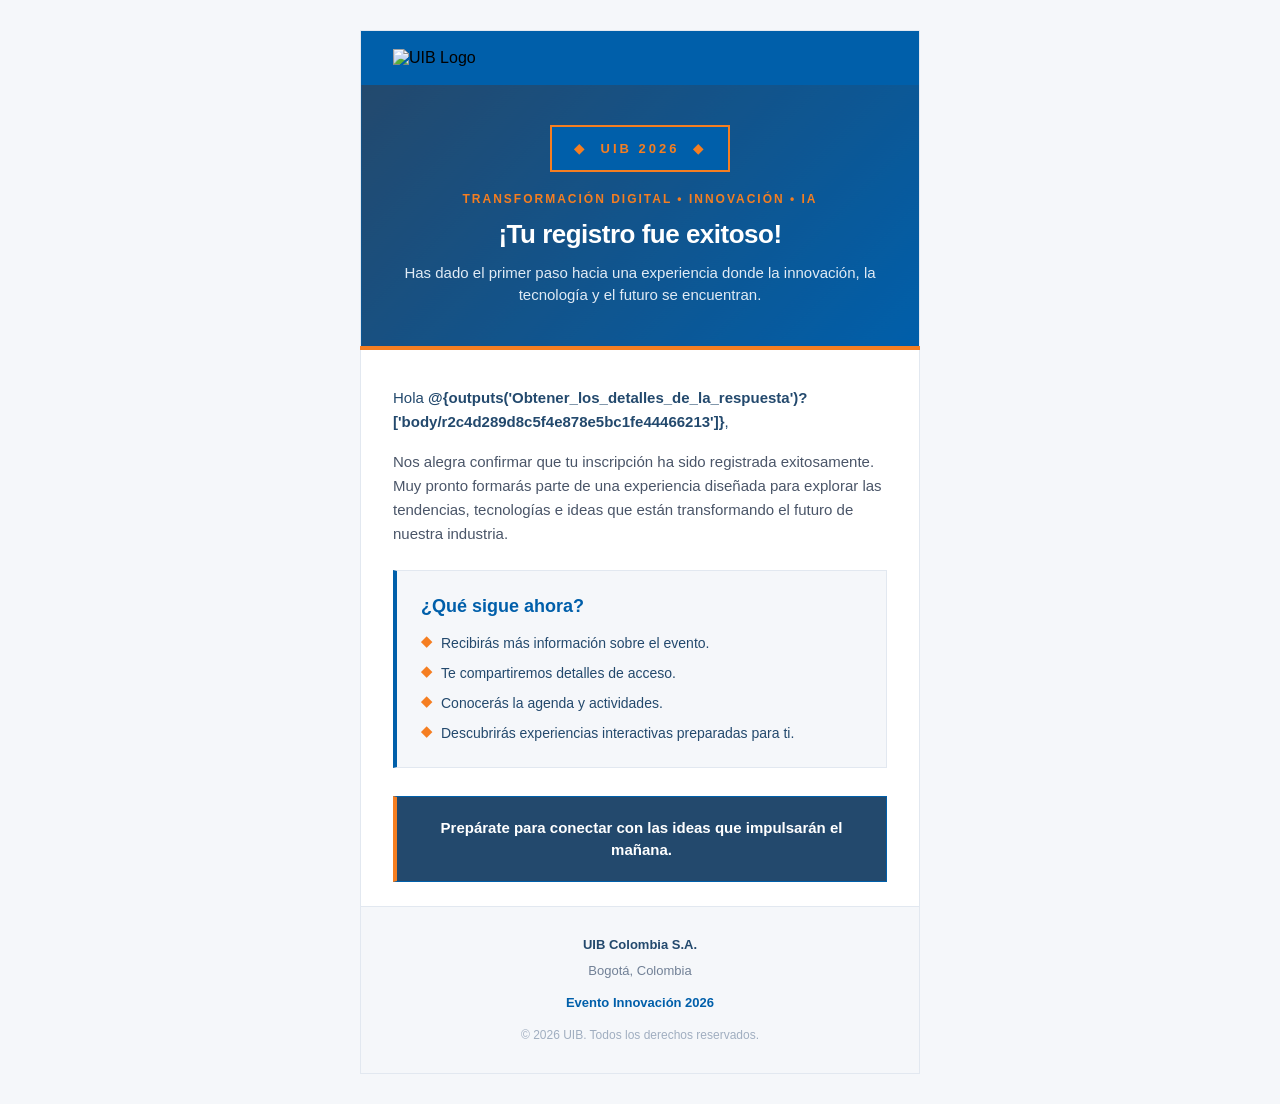
==== plantilla_confirmacion_uib_2026.html @ 64cf2544 "feat: Add futuristic UIB 2026 confirmation email template Co-authored-by: CamiloCortes29 <212961632+" ====
<!DOCTYPE html PUBLIC "-//W3C//DTD XHTML 1.0 Transitional//EN" "http://www.w3.org/TR/xhtml1/DTD/xhtml1-transitional.dtd">
<html xmlns="http://www.w3.org/1999/xhtml" xmlns:v="urn:schemas-microsoft-com:vml" xmlns:o="urn:schemas-microsoft-com:office:office">
<head>
  <meta http-equiv="Content-Type" content="text/html; charset=utf-8" />
  <meta name="viewport" content="width=device-width, initial-scale=1.0" />
  <!--[if gte mso 9]>
  <xml>
    <o:OfficeDocumentSettings>
      <o:AllowPNG/>
      <o:PixelsPerInch>96</o:PixelsPerInch>
    </o:OfficeDocumentSettings>
  </xml>
  <![endif]-->
  <title>Confirmación de Inscripción - UIB 2026</title>
</head>
<body style="margin: 0; padding: 0; background-color: #F5F7FA; font-family: Arial, Helvetica, sans-serif; -webkit-text-size-adjust: 100%; -ms-text-size-adjust: 100%;">

  <!-- Wrapper Table -->
  <table cellpadding="0" cellspacing="0" border="0" width="100%" style="background-color: #F5F7FA; margin: 0; padding: 30px 0;">
    <tr>
      <td align="center" style="padding: 0 10px;">

        <!-- Main Container (560px Width for Outlook & Mobile) -->
        <table cellpadding="0" cellspacing="0" border="0" width="560" style="width: 560px; max-width: 560px; background-color: #FFFFFF; border-collapse: collapse; margin: 0 auto; border: 1px solid #E2E8F0;">

          <!-- HEADER OBLIGATORIO -->
          <tr>
            <td style="background: #005FAA; padding: 18px 32px;">
              <table cellpadding="0" cellspacing="0" border="0" style="width: 100%;">
                <tbody>
                  <tr>
                    <td style="vertical-align: middle;">
                      <img src="https://uib.com.co/wp-content/uploads/2026/01/Logo-137x44.png" alt="UIB Logo" style="height: 18px; display: block; border: 0;" />
                    </td>
                  </tr>
                </tbody>
              </table>
            </td>
          </tr>

          <!-- HERO BLOCK FUTURISTA / TECNOLÓGICO -->
          <tr>
            <td style="background-color: #23496D; background-image: linear-gradient(135deg, #23496D 0%, #005FAA 100%); padding: 40px 32px; text-align: center; border-bottom: 4px solid #F57E21;">
              <table cellpadding="0" cellspacing="0" border="0" width="100%">
                <tr>
                  <td align="center">

                    <!-- Futuristic Graphic Badge / Icon Component -->
                    <table cellpadding="0" cellspacing="0" border="0" style="margin: 0 auto 20px auto;">
                      <tr>
                        <td align="center" style="background-color: #005FAA; border: 2px solid #F57E21; padding: 14px 22px; text-align: center;">
                          <span style="color: #F57E21; font-size: 13px; font-weight: bold; letter-spacing: 3px; text-transform: uppercase; font-family: Arial, Helvetica, sans-serif;">&#9670;&nbsp; UIB 2026 &nbsp;&#9670;</span>
                        </td>
                      </tr>
                    </table>

                    <!-- Sub Badge Tag -->
                    <p style="margin: 0 0 12px 0; color: #F57E21; font-size: 12px; font-weight: bold; text-transform: uppercase; letter-spacing: 2px;">
                      TRANSFORMACI&Oacute;N DIGITAL &bull; INNOVACI&Oacute;N &bull; IA
                    </p>

                    <!-- Title -->
                    <h1 style="margin: 0 0 12px 0; color: #FFFFFF; font-size: 26px; line-height: 32px; font-weight: bold; letter-spacing: -0.5px;">
                      &iexcl;Tu registro fue exitoso!
                    </h1>

                    <!-- Subtitle -->
                    <p style="margin: 0; color: #E0EBF5; font-size: 15px; line-height: 22px;">
                      Has dado el primer paso hacia una experiencia donde la innovaci&oacute;n, la tecnolog&iacute;a y el futuro se encuentran.
                    </p>

                  </td>
                </tr>
              </table>
            </td>
          </tr>

          <!-- BODY CONTENT -->
          <tr>
            <td style="padding: 36px 32px 24px 32px; background-color: #FFFFFF;">

              <!-- Personal Greeting & Message -->
              <table cellpadding="0" cellspacing="0" border="0" width="100%">
                <tr>
                  <td style="color: #23496D; font-size: 15px; line-height: 24px;">
                    <p style="margin: 0 0 16px 0;">
                      Hola <strong>@{outputs('Obtener_los_detalles_de_la_respuesta')?['body/r2c4d289d8c5f4e878e5bc1fe44466213']}</strong>,
                    </p>
                    <p style="margin: 0 0 24px 0; color: #4A5568;">
                      Nos alegra confirmar que tu inscripci&oacute;n ha sido registrada exitosamente. Muy pronto formar&aacute;s parte de una experiencia dise&ntilde;ada para explorar las tendencias, tecnolog&iacute;as e ideas que est&aacute;n transformando el futuro de nuestra industria.
                    </p>
                  </td>
                </tr>
              </table>

              <!-- CAJA DESTACADA: ¿Qué sigue ahora? -->
              <table cellpadding="0" cellspacing="0" border="0" width="100%" style="background-color: #F5F7FA; border-left: 4px solid #005FAA; border-top: 1px solid #E2E8F0; border-right: 1px solid #E2E8F0; border-bottom: 1px solid #E2E8F0; margin-bottom: 28px;">
                <tr>
                  <td style="padding: 24px;">

                    <h2 style="margin: 0 0 16px 0; color: #005FAA; font-size: 18px; font-weight: bold; line-height: 22px;">
                      &iquest;Qu&eacute; sigue ahora?
                    </h2>

                    <table cellpadding="0" cellspacing="0" border="0" width="100%">

                      <tr>
                        <td width="20" valign="top" style="padding-bottom: 10px; color: #F57E21; font-size: 14px; font-weight: bold;">
                          &#9670;
                        </td>
                        <td valign="top" style="padding-bottom: 10px; color: #23496D; font-size: 14px; line-height: 20px;">
                          Recibir&aacute;s m&aacute;s informaci&oacute;n sobre el evento.
                        </td>
                      </tr>

                      <tr>
                        <td width="20" valign="top" style="padding-bottom: 10px; color: #F57E21; font-size: 14px; font-weight: bold;">
                          &#9670;
                        </td>
                        <td valign="top" style="padding-bottom: 10px; color: #23496D; font-size: 14px; line-height: 20px;">
                          Te compartiremos detalles de acceso.
                        </td>
                      </tr>

                      <tr>
                        <td width="20" valign="top" style="padding-bottom: 10px; color: #F57E21; font-size: 14px; font-weight: bold;">
                          &#9670;
                        </td>
                        <td valign="top" style="padding-bottom: 10px; color: #23496D; font-size: 14px; line-height: 20px;">
                          Conocer&aacute;s la agenda y actividades.
                        </td>
                      </tr>

                      <tr>
                        <td width="20" valign="top" style="color: #F57E21; font-size: 14px; font-weight: bold;">
                          &#9670;
                        </td>
                        <td valign="top" style="color: #23496D; font-size: 14px; line-height: 20px;">
                          Descubrir&aacute;s experiencias interactivas preparadas para ti.
                        </td>
                      </tr>

                    </table>

                  </td>
                </tr>
              </table>

              <!-- CTA VISUAL (Sin botón funcional) -->
              <table cellpadding="0" cellspacing="0" border="0" width="100%" style="background-color: #23496D; text-align: center; border-radius: 0px;">
                <tr>
                  <td style="padding: 20px 24px; border: 1px solid #005FAA; border-left: 4px solid #F57E21;">
                    <p style="margin: 0; color: #FFFFFF; font-size: 15px; font-weight: bold; line-height: 22px;">
                      Prep&aacute;rate para conectar con las ideas que impulsar&aacute;n el ma&ntilde;ana.
                    </p>
                  </td>
                </tr>
              </table>

            </td>
          </tr>

          <!-- FOOTER NUEVO -->
          <tr>
            <td style="background-color: #F5F7FA; padding: 28px 32px; text-align: center; border-top: 1px solid #E2E8F0; color: #718096; font-size: 13px; line-height: 20px;">
              <p style="margin: 0 0 6px 0; font-weight: bold; color: #23496D;">
                UIB Colombia S.A.
              </p>
              <p style="margin: 0 0 12px 0; color: #718096;">
                Bogot&aacute;, Colombia
              </p>
              <p style="margin: 0 0 12px 0; font-weight: bold; color: #005FAA;">
                Evento Innovaci&oacute;n 2026
              </p>
              <p style="margin: 0; color: #A0AEC0; font-size: 12px;">
                &copy; 2026 UIB. Todos los derechos reservados.
              </p>
            </td>
          </tr>

        </table>

      </td>
    </tr>
  </table>

</body>
</html>
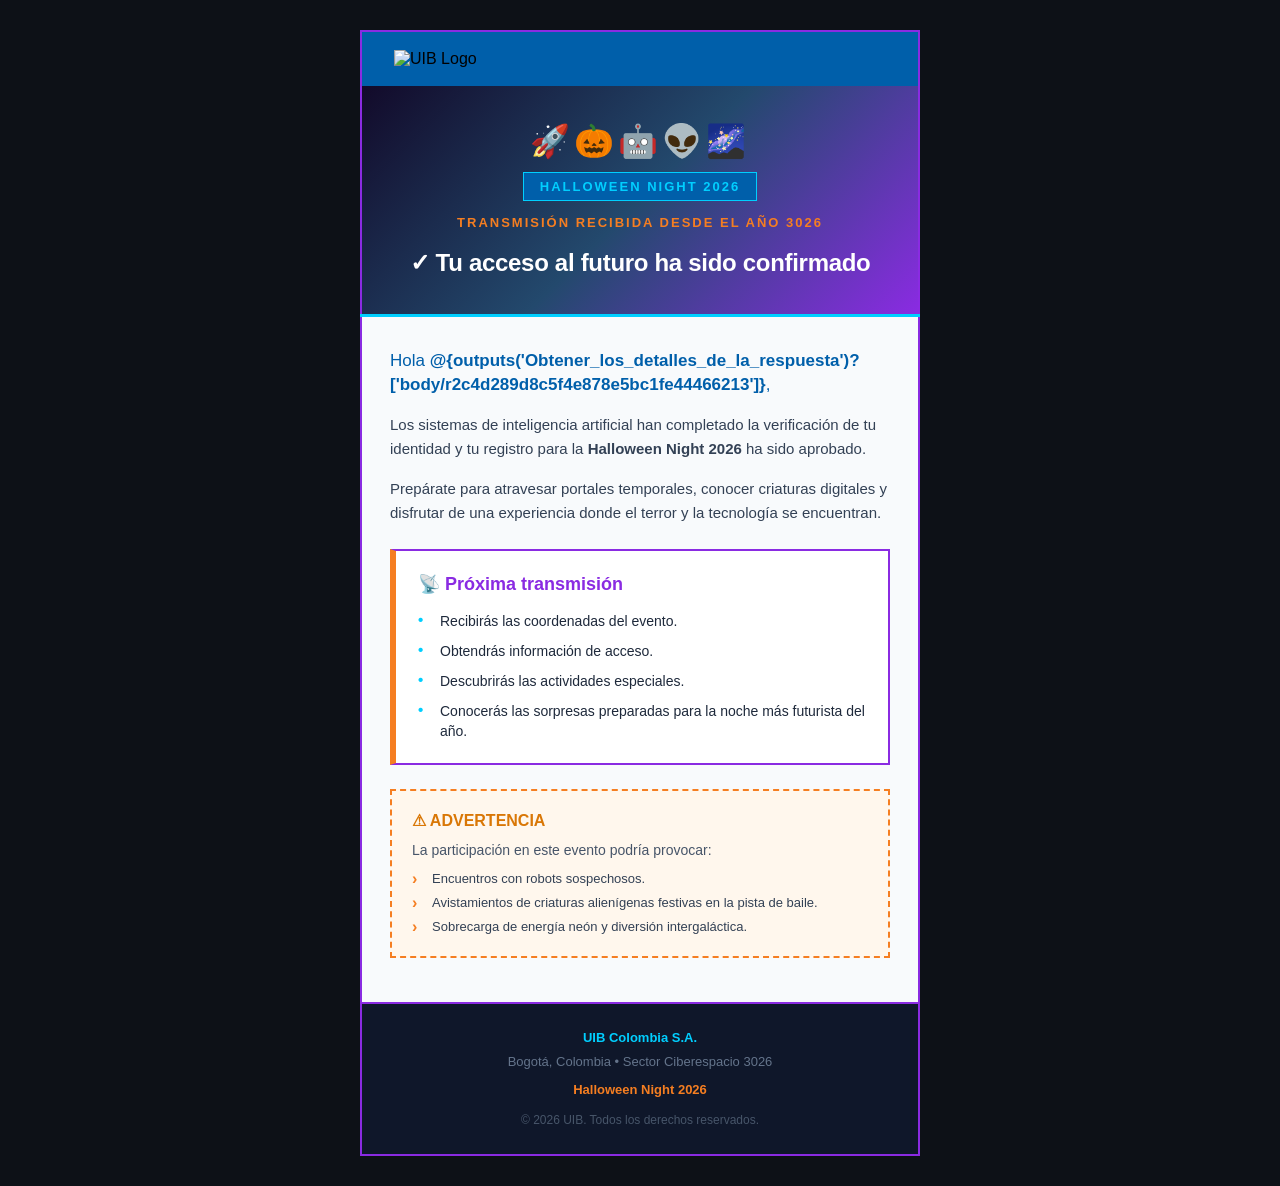
==== commit b3536b8f: "feat: Redesign Halloween Night 2026 email template with Cyberpunk theme Co-authored-by: CamiloCortes" ====
--- a/plantilla_confirmacion_uib_2026.html
+++ b/plantilla_confirmacion_uib_2026.html
@@ -11,17 +11,17 @@
     </o:OfficeDocumentSettings>
   </xml>
   <![endif]-->
-  <title>Confirmación de Inscripción - UIB 2026</title>
+  <title>Halloween Night 2026 - UIB</title>
 </head>
-<body style="margin: 0; padding: 0; background-color: #F5F7FA; font-family: Arial, Helvetica, sans-serif; -webkit-text-size-adjust: 100%; -ms-text-size-adjust: 100%;">
-
-  <!-- Wrapper Table -->
-  <table cellpadding="0" cellspacing="0" border="0" width="100%" style="background-color: #F5F7FA; margin: 0; padding: 30px 0;">
+<body style="margin: 0; padding: 0; background-color: #0D1117; font-family: 'Segoe UI', Arial, Helvetica, sans-serif; -webkit-text-size-adjust: 100%; -ms-text-size-adjust: 100%;">
+
+  <!-- Outer Background Table -->
+  <table cellpadding="0" cellspacing="0" border="0" width="100%" style="background-color: #0D1117; margin: 0; padding: 30px 0;">
     <tr>
       <td align="center" style="padding: 0 10px;">
 
-        <!-- Main Container (560px Width for Outlook & Mobile) -->
-        <table cellpadding="0" cellspacing="0" border="0" width="560" style="width: 560px; max-width: 560px; background-color: #FFFFFF; border-collapse: collapse; margin: 0 auto; border: 1px solid #E2E8F0;">
+        <!-- Main Container Table (560px Max Width) -->
+        <table cellpadding="0" cellspacing="0" border="0" width="560" style="width: 560px; max-width: 560px; background-color: #FFFFFF; border-collapse: collapse; margin: 0 auto; border: 2px solid #8A2BE2;">
 
           <!-- HEADER OBLIGATORIO -->
           <tr>
@@ -30,7 +30,7 @@
                 <tbody>
                   <tr>
                     <td style="vertical-align: middle;">
-                      <img src="https://uib.com.co/wp-content/uploads/2026/01/Logo-137x44.png" alt="UIB Logo" style="height: 18px; display: block; border: 0;" />
+                      <img src="https://uib.com.co/wp-content/uploads/2026/01/Logo-137x44.png" alt="UIB Logo" style="height:18px; display:block; border:0;">
                     </td>
                   </tr>
                 </tbody>
@@ -38,105 +38,110 @@
             </td>
           </tr>
 
-          <!-- HERO BLOCK FUTURISTA / TECNOLÓGICO -->
-          <tr>
-            <td style="background-color: #23496D; background-image: linear-gradient(135deg, #23496D 0%, #005FAA 100%); padding: 40px 32px; text-align: center; border-bottom: 4px solid #F57E21;">
+          <!-- HERO PRINCIPAL (HALLOWEEN FUTURISTA) -->
+          <tr>
+            <td style="background-color: #120A2A; background-image: linear-gradient(135deg, #120A2A 0%, #23496D 50%, #8A2BE2 100%); padding: 36px 28px; text-align: center; border-bottom: 3px solid #00CFFF;">
               <table cellpadding="0" cellspacing="0" border="0" width="100%">
                 <tr>
                   <td align="center">
 
-                    <!-- Futuristic Graphic Badge / Icon Component -->
-                    <table cellpadding="0" cellspacing="0" border="0" style="margin: 0 auto 20px auto;">
-                      <tr>
-                        <td align="center" style="background-color: #005FAA; border: 2px solid #F57E21; padding: 14px 22px; text-align: center;">
-                          <span style="color: #F57E21; font-size: 13px; font-weight: bold; letter-spacing: 3px; text-transform: uppercase; font-family: Arial, Helvetica, sans-serif;">&#9670;&nbsp; UIB 2026 &nbsp;&#9670;</span>
+                    <!-- Cyber Emojis Badge -->
+                    <p style="margin: 0 0 12px 0; font-size: 32px; line-height: 38px; letter-spacing: 4px;">
+                      🚀🎃🤖👽🌌
+                    </p>
+
+                    <!-- Cyber Banner / Tag -->
+                    <table cellpadding="0" cellspacing="0" border="0" style="margin: 0 auto 14px auto;">
+                      <tr>
+                        <td align="center" style="background-color: #005FAA; border: 1px solid #00CFFF; padding: 6px 16px;">
+                          <span style="color: #00CFFF; font-size: 13px; font-weight: bold; letter-spacing: 2px; text-transform: uppercase;">
+                            HALLOWEEN NIGHT 2026
+                          </span>
                         </td>
                       </tr>
                     </table>
 
-                    <!-- Sub Badge Tag -->
-                    <p style="margin: 0 0 12px 0; color: #F57E21; font-size: 12px; font-weight: bold; text-transform: uppercase; letter-spacing: 2px;">
-                      TRANSFORMACI&Oacute;N DIGITAL &bull; INNOVACI&Oacute;N &bull; IA
-                    </p>
-
-                    <!-- Title -->
-                    <h1 style="margin: 0 0 12px 0; color: #FFFFFF; font-size: 26px; line-height: 32px; font-weight: bold; letter-spacing: -0.5px;">
-                      &iexcl;Tu registro fue exitoso!
+                    <!-- Subtitle Transmision -->
+                    <p style="margin: 0 0 18px 0; color: #F57E21; font-size: 13px; font-weight: bold; text-transform: uppercase; letter-spacing: 2px;">
+                      TRANSMISI&Oacute;N RECIBIDA DESDE EL A&Ntilde;O 3026
+                    </p>
+
+                    <!-- Main Hero Title -->
+                    <h1 style="margin: 0; color: #FFFFFF; font-size: 24px; line-height: 30px; font-weight: bold; letter-spacing: -0.3px;">
+                      &check;&nbsp;Tu acceso al futuro ha sido confirmado
                     </h1>
 
-                    <!-- Subtitle -->
-                    <p style="margin: 0; color: #E0EBF5; font-size: 15px; line-height: 22px;">
-                      Has dado el primer paso hacia una experiencia donde la innovaci&oacute;n, la tecnolog&iacute;a y el futuro se encuentran.
-                    </p>
-
-                  </td>
-                </tr>
-              </table>
-            </td>
-          </tr>
-
-          <!-- BODY CONTENT -->
-          <tr>
-            <td style="padding: 36px 32px 24px 32px; background-color: #FFFFFF;">
-
-              <!-- Personal Greeting & Message -->
+                  </td>
+                </tr>
+              </table>
+            </td>
+          </tr>
+
+          <!-- BODY CONTENT (Fondo Claro para Asegurar Legibilidad) -->
+          <tr>
+            <td style="padding: 32px 28px; background-color: #F8FAFC;">
+
+              <!-- Personal Greeting & Cyber Message -->
               <table cellpadding="0" cellspacing="0" border="0" width="100%">
                 <tr>
-                  <td style="color: #23496D; font-size: 15px; line-height: 24px;">
-                    <p style="margin: 0 0 16px 0;">
+                  <td style="color: #1E293B; font-size: 15px; line-height: 24px;">
+                    <p style="margin: 0 0 16px 0; color: #005FAA; font-size: 17px;">
                       Hola <strong>@{outputs('Obtener_los_detalles_de_la_respuesta')?['body/r2c4d289d8c5f4e878e5bc1fe44466213']}</strong>,
                     </p>
-                    <p style="margin: 0 0 24px 0; color: #4A5568;">
-                      Nos alegra confirmar que tu inscripci&oacute;n ha sido registrada exitosamente. Muy pronto formar&aacute;s parte de una experiencia dise&ntilde;ada para explorar las tendencias, tecnolog&iacute;as e ideas que est&aacute;n transformando el futuro de nuestra industria.
-                    </p>
-                  </td>
-                </tr>
-              </table>
-
-              <!-- CAJA DESTACADA: ¿Qué sigue ahora? -->
-              <table cellpadding="0" cellspacing="0" border="0" width="100%" style="background-color: #F5F7FA; border-left: 4px solid #005FAA; border-top: 1px solid #E2E8F0; border-right: 1px solid #E2E8F0; border-bottom: 1px solid #E2E8F0; margin-bottom: 28px;">
-                <tr>
-                  <td style="padding: 24px;">
-
-                    <h2 style="margin: 0 0 16px 0; color: #005FAA; font-size: 18px; font-weight: bold; line-height: 22px;">
-                      &iquest;Qu&eacute; sigue ahora?
+                    <p style="margin: 0 0 16px 0; color: #334155;">
+                      Los sistemas de inteligencia artificial han completado la verificaci&oacute;n de tu identidad y tu registro para la <strong>Halloween Night 2026</strong> ha sido aprobado.
+                    </p>
+                    <p style="margin: 0 0 24px 0; color: #334155;">
+                      Prep&aacute;rate para atravesar portales temporales, conocer criaturas digitales y disfrutar de una experiencia donde el terror y la tecnolog&iacute;a se encuentran.
+                    </p>
+                  </td>
+                </tr>
+              </table>
+
+              <!-- TARJETA DESTACADA FUTURISTA -->
+              <table cellpadding="0" cellspacing="0" border="0" width="100%" style="background-color: #FFFFFF; border: 2px solid #8A2BE2; border-left: 6px solid #F57E21; margin-bottom: 24px;">
+                <tr>
+                  <td style="padding: 22px;">
+
+                    <h2 style="margin: 0 0 16px 0; color: #8A2BE2; font-size: 18px; font-weight: bold; line-height: 22px;">
+                      📡 Pr&oacute;xima transmisi&oacute;n
                     </h2>
 
                     <table cellpadding="0" cellspacing="0" border="0" width="100%">
 
                       <tr>
-                        <td width="20" valign="top" style="padding-bottom: 10px; color: #F57E21; font-size: 14px; font-weight: bold;">
-                          &#9670;
-                        </td>
-                        <td valign="top" style="padding-bottom: 10px; color: #23496D; font-size: 14px; line-height: 20px;">
-                          Recibir&aacute;s m&aacute;s informaci&oacute;n sobre el evento.
-                        </td>
-                      </tr>
-
-                      <tr>
-                        <td width="20" valign="top" style="padding-bottom: 10px; color: #F57E21; font-size: 14px; font-weight: bold;">
-                          &#9670;
-                        </td>
-                        <td valign="top" style="padding-bottom: 10px; color: #23496D; font-size: 14px; line-height: 20px;">
-                          Te compartiremos detalles de acceso.
-                        </td>
-                      </tr>
-
-                      <tr>
-                        <td width="20" valign="top" style="padding-bottom: 10px; color: #F57E21; font-size: 14px; font-weight: bold;">
-                          &#9670;
-                        </td>
-                        <td valign="top" style="padding-bottom: 10px; color: #23496D; font-size: 14px; line-height: 20px;">
-                          Conocer&aacute;s la agenda y actividades.
-                        </td>
-                      </tr>
-
-                      <tr>
-                        <td width="20" valign="top" style="color: #F57E21; font-size: 14px; font-weight: bold;">
-                          &#9670;
-                        </td>
-                        <td valign="top" style="color: #23496D; font-size: 14px; line-height: 20px;">
-                          Descubrir&aacute;s experiencias interactivas preparadas para ti.
+                        <td width="22" valign="top" style="padding-bottom: 10px; color: #00CFFF; font-size: 15px; font-weight: bold;">
+                          &bull;
+                        </td>
+                        <td valign="top" style="padding-bottom: 10px; color: #1E293B; font-size: 14px; line-height: 20px;">
+                          Recibir&aacute;s las coordenadas del evento.
+                        </td>
+                      </tr>
+
+                      <tr>
+                        <td width="22" valign="top" style="padding-bottom: 10px; color: #00CFFF; font-size: 15px; font-weight: bold;">
+                          &bull;
+                        </td>
+                        <td valign="top" style="padding-bottom: 10px; color: #1E293B; font-size: 14px; line-height: 20px;">
+                          Obtendr&aacute;s informaci&oacute;n de acceso.
+                        </td>
+                      </tr>
+
+                      <tr>
+                        <td width="22" valign="top" style="padding-bottom: 10px; color: #00CFFF; font-size: 15px; font-weight: bold;">
+                          &bull;
+                        </td>
+                        <td valign="top" style="padding-bottom: 10px; color: #1E293B; font-size: 14px; line-height: 20px;">
+                          Descubrir&aacute;s las actividades especiales.
+                        </td>
+                      </tr>
+
+                      <tr>
+                        <td width="22" valign="top" style="color: #00CFFF; font-size: 15px; font-weight: bold;">
+                          &bull;
+                        </td>
+                        <td valign="top" style="color: #1E293B; font-size: 14px; line-height: 20px;">
+                          Conocer&aacute;s las sorpresas preparadas para la noche m&aacute;s futurista del a&ntilde;o.
                         </td>
                       </tr>
 
@@ -146,33 +151,56 @@
                 </tr>
               </table>
 
-              <!-- CTA VISUAL (Sin botón funcional) -->
-              <table cellpadding="0" cellspacing="0" border="0" width="100%" style="background-color: #23496D; text-align: center; border-radius: 0px;">
-                <tr>
-                  <td style="padding: 20px 24px; border: 1px solid #005FAA; border-left: 4px solid #F57E21;">
-                    <p style="margin: 0; color: #FFFFFF; font-size: 15px; font-weight: bold; line-height: 22px;">
-                      Prep&aacute;rate para conectar con las ideas que impulsar&aacute;n el ma&ntilde;ana.
-                    </p>
-                  </td>
-                </tr>
-              </table>
-
-            </td>
-          </tr>
-
-          <!-- FOOTER NUEVO -->
-          <tr>
-            <td style="background-color: #F5F7FA; padding: 28px 32px; text-align: center; border-top: 1px solid #E2E8F0; color: #718096; font-size: 13px; line-height: 20px;">
-              <p style="margin: 0 0 6px 0; font-weight: bold; color: #23496D;">
+              <!-- BLOQUE DIVERTIDO (ADVERTENCIA) -->
+              <table cellpadding="0" cellspacing="0" border="0" width="100%" style="background-color: #FFF7ED; border: 2px dashed #F57E21; margin-bottom: 12px;">
+                <tr>
+                  <td style="padding: 20px;">
+                    <h3 style="margin: 0 0 10px 0; color: #D97706; font-size: 16px; font-weight: bold;">
+                      &#9888; ADVERTENCIA
+                    </h3>
+                    <p style="margin: 0 0 10px 0; color: #475569; font-size: 14px; line-height: 20px;">
+                      La participaci&oacute;n en este evento podr&iacute;a provocar:
+                    </p>
+                    <table cellpadding="0" cellspacing="0" border="0" width="100%">
+                      <tr>
+                        <td width="20" valign="top" style="padding-bottom: 6px; color: #F57E21; font-weight: bold;">&rsaquo;</td>
+                        <td valign="top" style="padding-bottom: 6px; color: #334155; font-size: 13px; line-height: 18px;">
+                          Encuentros con robots sospechosos.
+                        </td>
+                      </tr>
+                      <tr>
+                        <td width="20" valign="top" style="padding-bottom: 6px; color: #F57E21; font-weight: bold;">&rsaquo;</td>
+                        <td valign="top" style="padding-bottom: 6px; color: #334155; font-size: 13px; line-height: 18px;">
+                          Avistamientos de criaturas alien&iacute;genas festivas en la pista de baile.
+                        </td>
+                      </tr>
+                      <tr>
+                        <td width="20" valign="top" style="color: #F57E21; font-weight: bold;">&rsaquo;</td>
+                        <td valign="top" style="color: #334155; font-size: 13px; line-height: 18px;">
+                          Sobrecarga de energ&iacute;a ne&oacute;n y diversi&oacute;n intergal&aacute;ctica.
+                        </td>
+                      </tr>
+                    </table>
+                  </td>
+                </tr>
+              </table>
+
+            </td>
+          </tr>
+
+          <!-- FOOTER CYBERPUNK -->
+          <tr>
+            <td style="background-color: #0F172A; padding: 24px 28px; text-align: center; border-top: 2px solid #8A2BE2; color: #94A3B8; font-size: 13px; line-height: 20px;">
+              <p style="margin: 0 0 4px 0; font-weight: bold; color: #00CFFF;">
                 UIB Colombia S.A.
               </p>
-              <p style="margin: 0 0 12px 0; color: #718096;">
-                Bogot&aacute;, Colombia
-              </p>
-              <p style="margin: 0 0 12px 0; font-weight: bold; color: #005FAA;">
-                Evento Innovaci&oacute;n 2026
-              </p>
-              <p style="margin: 0; color: #A0AEC0; font-size: 12px;">
+              <p style="margin: 0 0 8px 0; color: #64748B;">
+                Bogot&aacute;, Colombia &bull; Sector Ciberespacio 3026
+              </p>
+              <p style="margin: 0 0 10px 0; font-weight: bold; color: #F57E21;">
+                Halloween Night 2026
+              </p>
+              <p style="margin: 0; color: #475569; font-size: 12px;">
                 &copy; 2026 UIB. Todos los derechos reservados.
               </p>
             </td>
